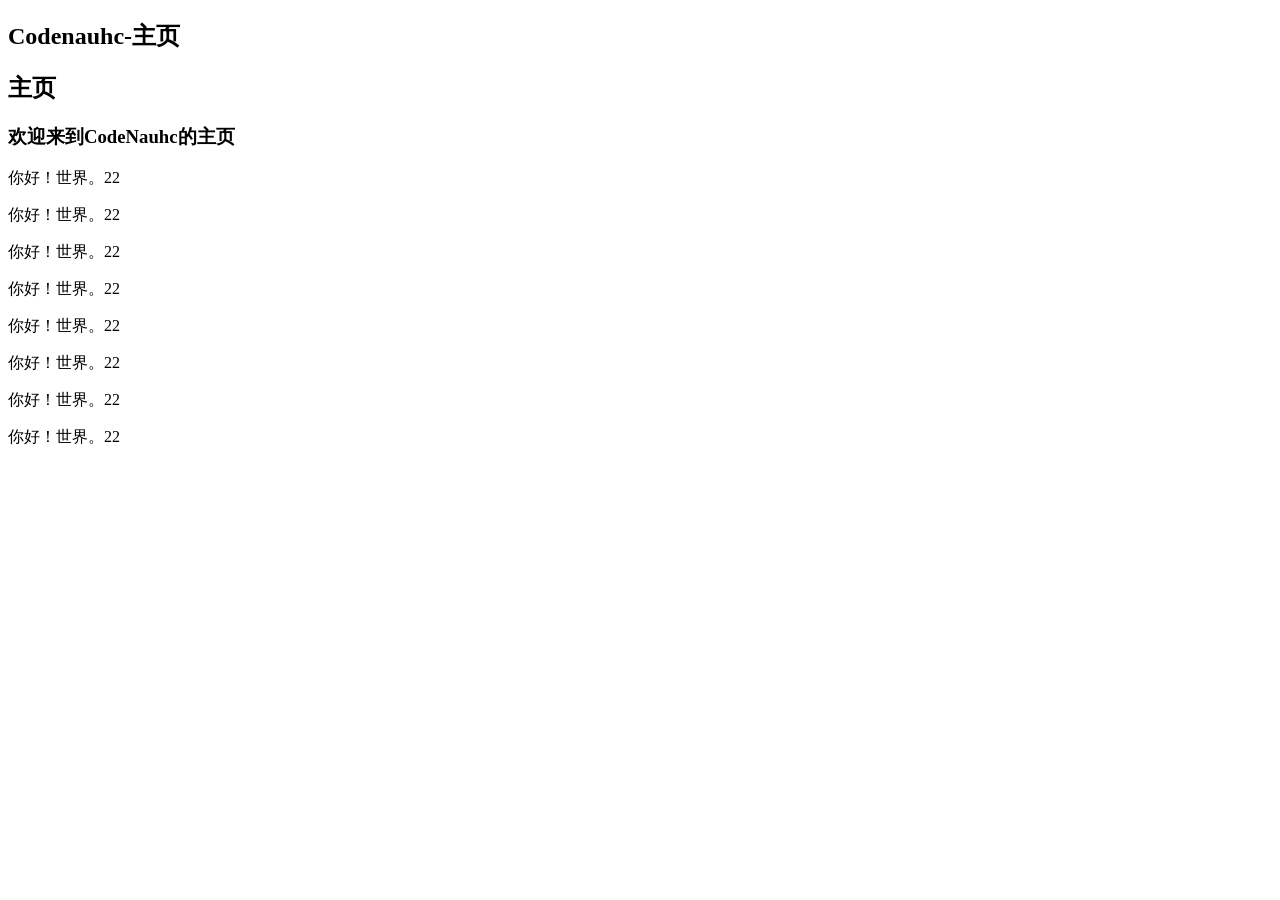
==== index.html @ 95b3d59d "mod" ====
<!DOCTYPE html>
<html lang="en-us">

<head>
    <meta charset="UTF-8">
    <title>Codenauhc-主页 by CodeNauhc</title>
    <meta name="viewport" content="width=device-width, initial-scale=1">
    <link rel="stylesheet" type="text/css" href="stylesheets/normalize.css" media="screen">
    <link href='https://fonts.googleapis.com/css?family=Open+Sans:400,700' rel='stylesheet' type='text/css'>
    <link rel="stylesheet" type="text/css" href="stylesheets/stylesheet.css" media="screen">
    <link rel="stylesheet" type="text/css" href="stylesheets/github-light.css" media="screen">
</head>

<body>
    <section class="page-header">
        <h1 class="project-name">Codenauhc-主页</h1>
        <h2 class="project-tagline">主页</h2>
    </section>

    <section class="main-content">
        <h3>
<a id="欢迎来到codenauhc的主页" class="anchor" href="#%E6%AC%A2%E8%BF%8E%E6%9D%A5%E5%88%B0codenauhc%E7%9A%84%E4%B8%BB%E9%A1%B5" aria-hidden="true"><span aria-hidden="true" class="octicon octicon-link"></span></a>欢迎来到CodeNauhc的主页</h3>

        <p>你好！世界。22</p>
        <p>你好！世界。22</p>
        <p>你好！世界。22</p>
        <p>你好！世界。22</p>
        <p>你好！世界。22</p>
        <p>你好！世界。22</p>
        <p>你好！世界。22</p>
        <p>你好！世界。22</p>

        <footer class="site-footer">

        </footer>

    </section>


</body>

</html>
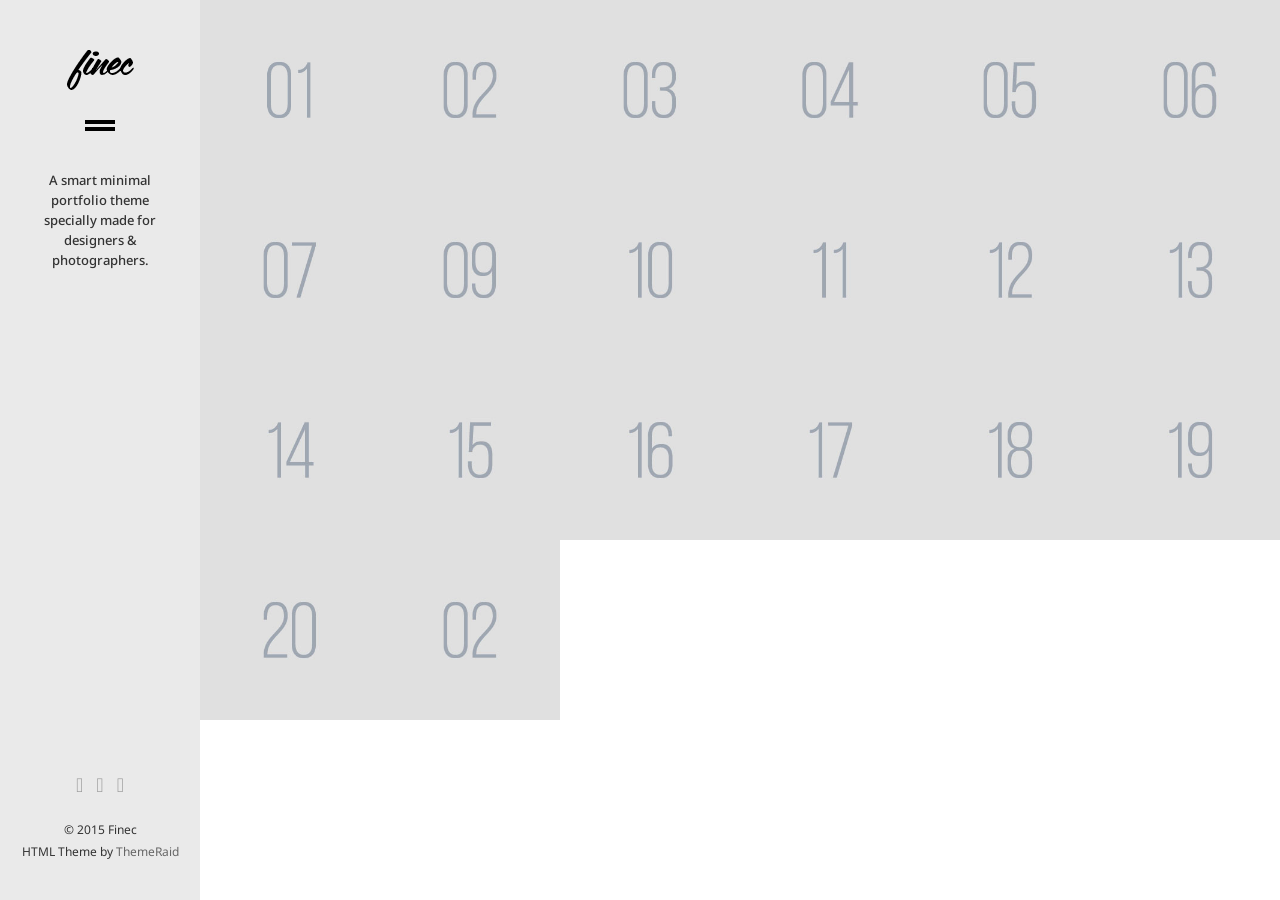
==== commit 48dce31b: "new stie" ====
--- a/index.html
+++ b/index.html
@@ -1,42 +1,293 @@
-<!DOCTYPE html>
-<html lang="en-us">
-
-<head>
-    <meta charset="UTF-8">
-    <title>Codenauhc-主页 by CodeNauhc</title>
-    <meta name="viewport" content="width=device-width, initial-scale=1">
-    <link rel="stylesheet" type="text/css" href="stylesheets/normalize.css" media="screen">
-    <link href='https://fonts.googleapis.com/css?family=Open+Sans:400,700' rel='stylesheet' type='text/css'>
-    <link rel="stylesheet" type="text/css" href="stylesheets/stylesheet.css" media="screen">
-    <link rel="stylesheet" type="text/css" href="stylesheets/github-light.css" media="screen">
-</head>
-
-<body>
-    <section class="page-header">
-        <h1 class="project-name">Codenauhc-主页</h1>
-        <h2 class="project-tagline">主页</h2>
-    </section>
-
-    <section class="main-content">
-        <h3>
-<a id="欢迎来到codenauhc的主页" class="anchor" href="#%E6%AC%A2%E8%BF%8E%E6%9D%A5%E5%88%B0codenauhc%E7%9A%84%E4%B8%BB%E9%A1%B5" aria-hidden="true"><span aria-hidden="true" class="octicon octicon-link"></span></a>欢迎来到CodeNauhc的主页</h3>
-
-        <p>你好！世界。22</p>
-        <p>你好！世界。22</p>
-        <p>你好！世界。22</p>
-        <p>你好！世界。22</p>
-        <p>你好！世界。22</p>
-        <p>你好！世界。22</p>
-        <p>你好！世界。22</p>
-        <p>你好！世界。22</p>
-
-        <footer class="site-footer">
-
-        </footer>
-
-    </section>
-
-
-</body>
-
-</html>
+﻿<!doctype html>
+
+
+
+<head>
+
+	<title>Finec - Responsive Portfolio Theme for Designers & Photographers</title>
+	<meta charset="utf-8">
+    <meta http-equiv="X-UA-Compatible" content="IE=edge" />
+	<meta name="keywords" content="" />
+	<meta name="description" content="" />
+    <link rel="shortcut icon" type="image/png" href="images/favicon.jpg"/>
+    
+    <!-- Favicon --> 
+	<link rel="shortcut icon" href="images/favicon.ico">
+    
+    <!-- this styles only adds some repairs on idevices  -->
+    <meta name="viewport" content="width=device-width, initial-scale=1.0">
+    
+    <!-- Latest compiled and minified CSS -->
+    <link rel="stylesheet" href="style.css">
+    
+</head>
+
+
+
+<body class="home">
+
+
+<!-- / Site Header -->
+<div class="site-header">
+
+	
+    <!-- / Site Logo -->
+	<div class="site-logo">
+    	<a href="">
+    		<img src="images/site-logo.png" />
+        </a>
+    </div>
+	<!-- \ Site Logo -->
+    
+	
+    <!-- / Site Menu -->
+    <div class="site-menu">
+    	<div class="icon"></div>
+        <div class="menu">
+            <ul>
+                <li><a href="index.html">Portfolio</a></li>
+                <li><a href="about.html">About</a></li>
+                <li><a href="portfolio-single.html">Portfolio Single</a></li>
+                <li><a href="blog.html">Blog / News</a></li>
+                <li><a href="blog-single.html">Blog Single</a></li>
+                <li><a href="contact.html">Contact</a></li>
+                <li><a href="shortcodes.html">Shortcodes</a></li>
+            </ul>
+        </div>
+    </div>
+	<!-- \ Site Menu -->
+    
+	
+    <!-- / Site Description -->
+    <h1>
+    A smart minimal portfolio theme specially made for designers & photographers.
+    </h1>
+	<!-- \ Site Description -->
+    
+    
+    <!-- / Site Footer -->
+    <div class="site-footer">
+        <div class="site-social">
+            <ul>
+                <li><i class="pe-so-dribbble pe-lg pe-va"></i></li>
+                <li><i class="pe-so-facebook pe-lg pe-va"></i></li>
+                <li><i class="pe-so-twitter pe-lg pe-va"></i></li>
+            </ul>
+        </div>
+    
+    	<p>© 2015 Finec</p>
+        <p>HTML Theme by <a href="http://themeraid.com">ThemeRaid</a></p>
+    </div>
+    <!-- \ Site Footer -->
+    
+</div>
+<!-- \ Site Header -->
+
+
+<!-- \ Site Main -->
+<div class="site-main">
+
+    <ul class="row grid cs-style-2">
+      <li class="col-md-2 post">
+		<figure>
+			<img src="images/uploads/01.jpg">
+			<figcaption>
+				<h3>Music</h3>
+				<span>Jacob Cummings</span>
+			</figcaption>
+		</figure>
+      </li>
+      <li class="col-md-2 post">
+		<figure>
+			<img src="images/uploads/02.jpg">
+			<figcaption>
+				<h3>Music</h3>
+				<span>Jacob Cummings</span>
+			</figcaption>
+		</figure>
+      </li>
+      <li class="col-md-2 post">
+		<figure>
+			<img src="images/uploads/03.jpg">
+			<figcaption>
+				<h3>Music</h3>
+				<span>Jacob Cummings</span>
+			</figcaption>
+		</figure>
+      </li>
+      <li class="col-md-2 post">
+		<figure>
+			<img src="images/uploads/04.jpg">
+			<figcaption>
+				<h3>Music</h3>
+				<span>Jacob Cummings</span>
+			</figcaption>
+		</figure>
+      </li>
+      <li class="col-md-2 post">
+		<figure>
+			<img src="images/uploads/05.jpg">
+			<figcaption>
+				<h3>Music</h3>
+				<span>Jacob Cummings</span>
+			</figcaption>
+		</figure>
+      </li>
+      <li class="col-md-2 post">
+		<figure>
+			<img src="images/uploads/06.jpg">
+			<figcaption>
+				<h3>Music</h3>
+				<span>Jacob Cummings</span>
+			</figcaption>
+		</figure>
+      </li>
+      <li class="col-md-2 post">
+		<figure>
+			<img src="images/uploads/07.jpg">
+			<figcaption>
+				<h3>Music</h3>
+				<span>Jacob Cummings</span>
+			</figcaption>
+		</figure>
+      </li>
+      <li class="col-md-2 post">
+		<figure>
+			<img src="images/uploads/09.jpg">
+			<figcaption>
+				<h3>Music</h3>
+				<span>Jacob Cummings</span>
+			</figcaption>
+		</figure>
+      </li>
+      <li class="col-md-2 post">
+		<figure>
+			<img src="images/uploads/10.jpg">
+			<figcaption>
+				<h3>Music</h3>
+				<span>Jacob Cummings</span>
+			</figcaption>
+		</figure>
+      </li>
+      <li class="col-md-2 post">
+		<figure>
+			<img src="images/uploads/11.jpg">
+			<figcaption>
+				<h3>Music</h3>
+				<span>Jacob Cummings</span>
+			</figcaption>
+		</figure>
+      </li>
+      <li class="col-md-2 post">
+		<figure>
+			<img src="images/uploads/12.jpg">
+			<figcaption>
+				<h3>Music</h3>
+				<span>Jacob Cummings</span>
+			</figcaption>
+		</figure>
+      </li>
+      <li class="col-md-2 post">
+		<figure>
+			<img src="images/uploads/13.jpg">
+			<figcaption>
+				<h3>Music</h3>
+				<span>Jacob Cummings</span>
+			</figcaption>
+		</figure>
+      </li>
+      <li class="col-md-2 post">
+		<figure>
+			<img src="images/uploads/14.jpg">
+			<figcaption>
+				<h3>Music</h3>
+				<span>Jacob Cummings</span>
+			</figcaption>
+		</figure>
+      </li>
+      <li class="col-md-2 post">
+		<figure>
+			<img src="images/uploads/15.jpg">
+			<figcaption>
+				<h3>Music</h3>
+				<span>Jacob Cummings</span>
+			</figcaption>
+		</figure>
+      </li>
+      <li class="col-md-2 post">
+		<figure>
+			<img src="images/uploads/16.jpg">
+			<figcaption>
+				<h3>Music</h3>
+				<span>Jacob Cummings</span>
+			</figcaption>
+		</figure>
+      </li>
+      <li class="col-md-2 post">
+		<figure>
+			<img src="images/uploads/17.jpg">
+			<figcaption>
+				<h3>Music</h3>
+				<span>Jacob Cummings</span>
+			</figcaption>
+		</figure>
+      </li>
+      <li class="col-md-2 post">
+		<figure>
+			<img src="images/uploads/18.jpg">
+			<figcaption>
+				<h3>Music</h3>
+				<span>Jacob Cummings</span>
+			</figcaption>
+		</figure>
+      </li>
+      <li class="col-md-2 post">
+		<figure>
+			<img src="images/uploads/19.jpg">
+			<figcaption>
+				<h3>Music</h3>
+				<span>Jacob Cummings</span>
+			</figcaption>
+		</figure>
+      </li>
+      <li class="col-md-2 post">
+		<figure>
+			<img src="images/uploads/20.jpg">
+			<figcaption>
+				<h3>Music</h3>
+				<span>Jacob Cummings</span>
+			</figcaption>
+		</figure>
+      </li>
+      <li class="col-md-2 post">
+		<figure>
+			<img src="images/uploads/02.jpg">
+			<figcaption>
+				<h3>Music</h3>
+				<span>Jacob Cummings</span>
+			</figcaption>
+		</figure>
+      </li>
+    </ul>
+</div>
+
+
+
+<!-- / JS Files  -->
+
+    <!-- jQuery -->
+    <script src="js/jQuery/jquery-2.1.1.js"></script>
+    
+    <!-- Theme Functions -->
+    <script src="js/functions.js"></script>
+    
+    <!-- Caption Effects Plugin -->
+    <script src="CaptionHoverEffects/js/modernizr.custom.js"></script>
+    <script src="CaptionHoverEffects/js/toucheffects.js"></script>
+    
+<!-- \ JS Files  -->
+
+
+
+</body>
+</html>
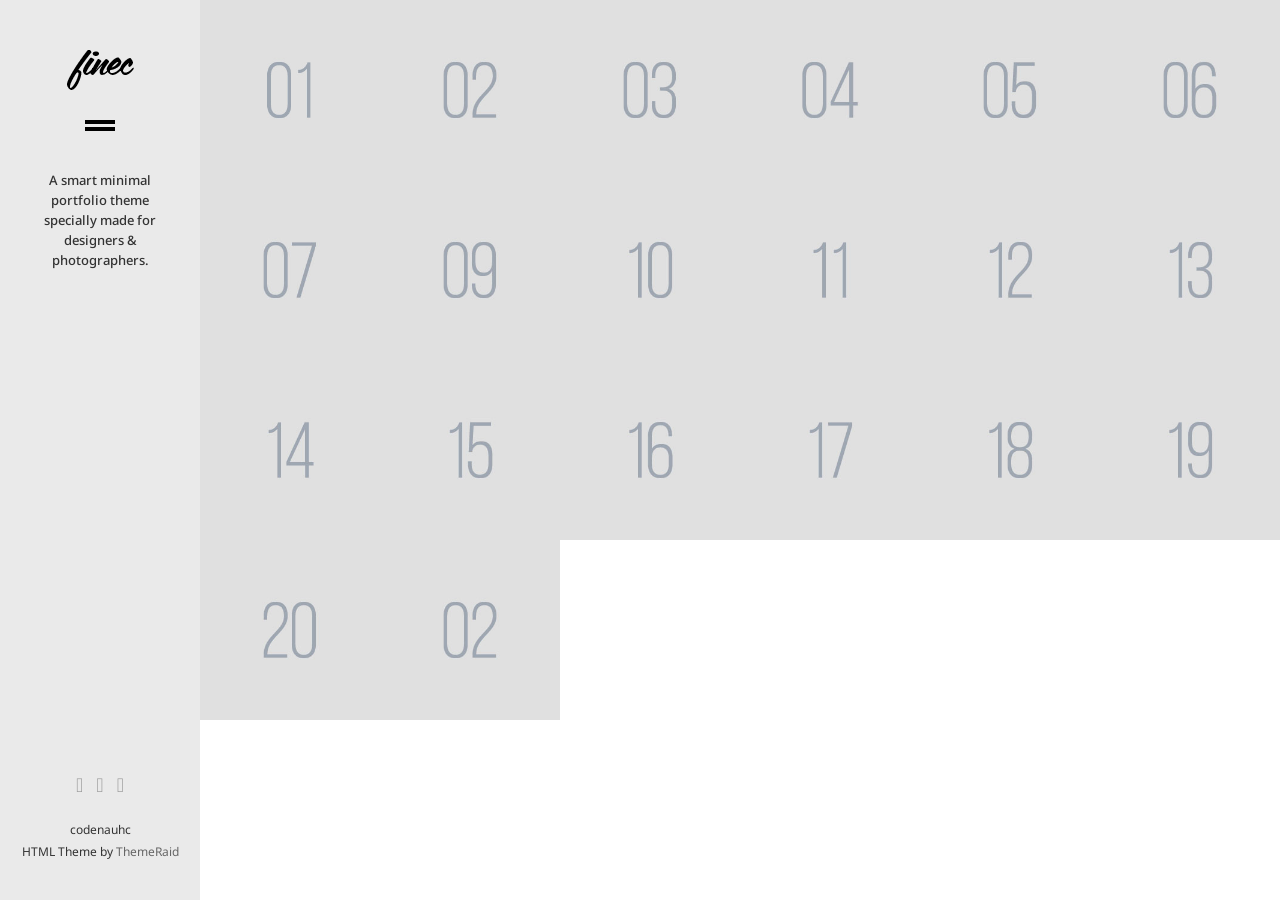
==== commit 21d0321c: "Update index.html" ====
--- a/index.html
+++ b/index.html
@@ -75,7 +75,7 @@
             </ul>
         </div>
     
-    	<p>© 2015 Finec</p>
+    	<p>codenauhc</p>
         <p>HTML Theme by <a href="http://themeraid.com">ThemeRaid</a></p>
     </div>
     <!-- \ Site Footer -->
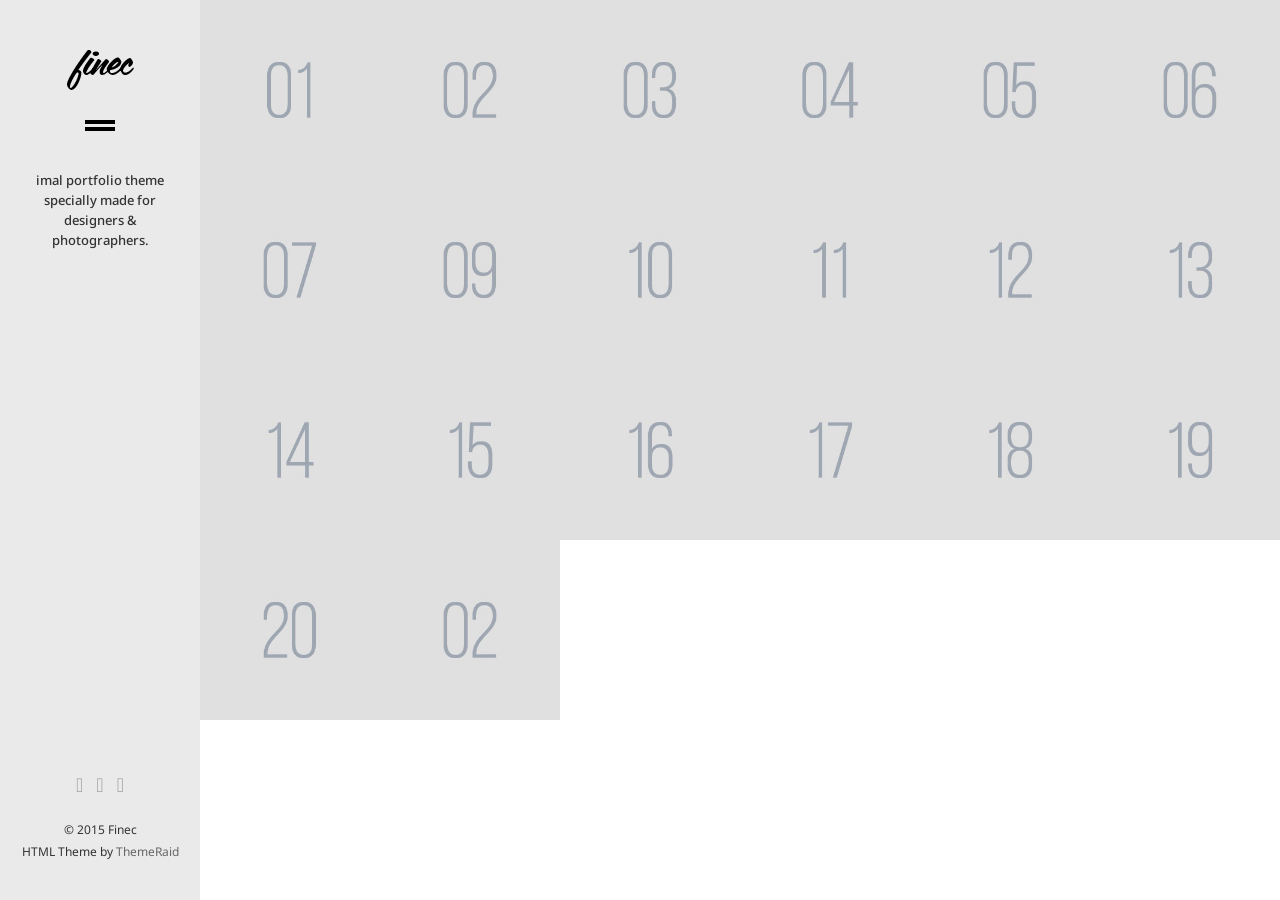
==== commit 6b7f8584: "mod idnex" ====
--- a/index.html
+++ b/index.html
@@ -60,7 +60,7 @@
 	
     <!-- / Site Description -->
     <h1>
-    A smart minimal portfolio theme specially made for designers & photographers.
+imal portfolio theme specially made for designers & photographers.
     </h1>
 	<!-- \ Site Description -->
     
@@ -75,7 +75,7 @@
             </ul>
         </div>
     
-    	<p>codenauhc</p>
+    	<p>© 2015 Finec</p>
         <p>HTML Theme by <a href="http://themeraid.com">ThemeRaid</a></p>
     </div>
     <!-- \ Site Footer -->
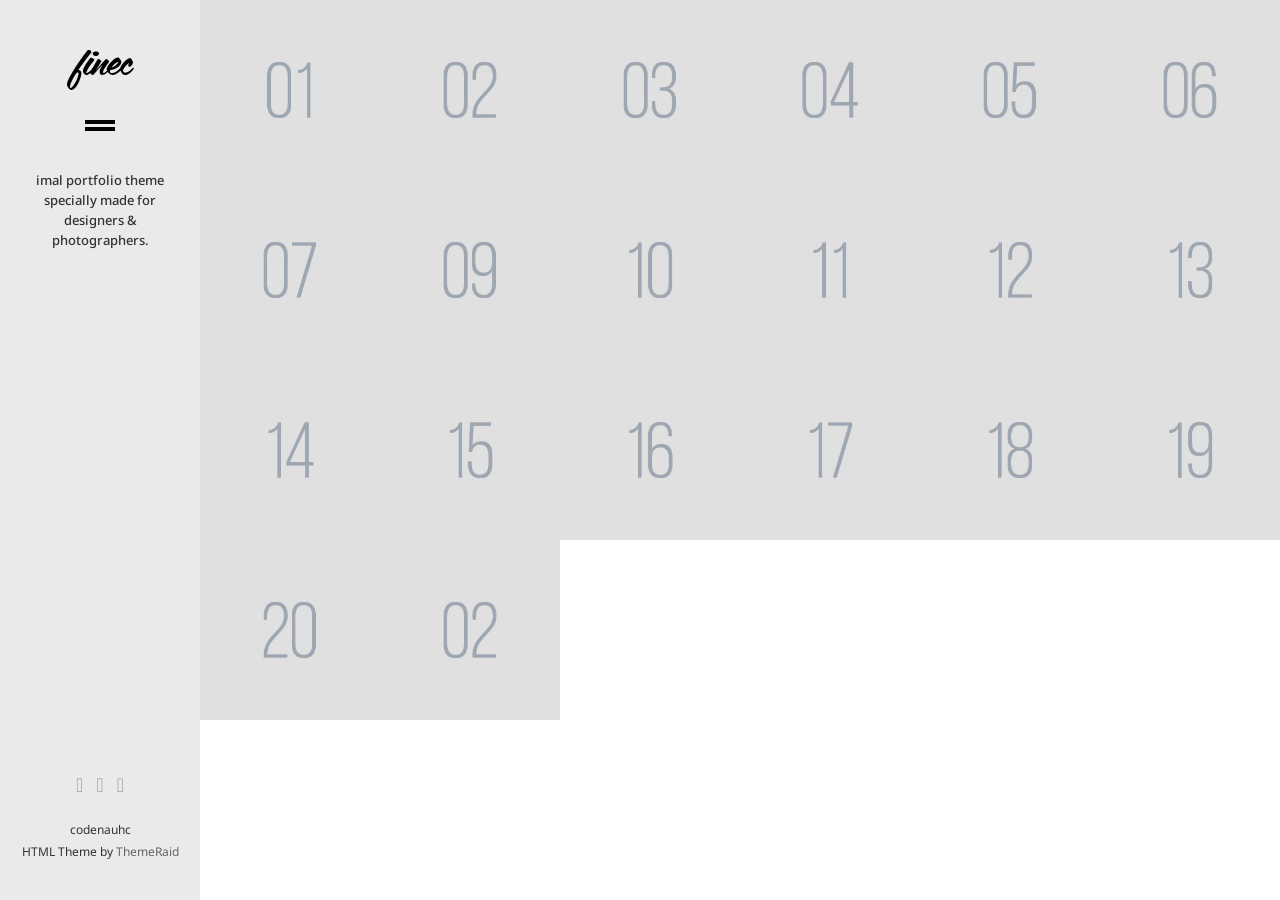
==== commit c42fcd5d: "Merge branch 'master' of https://github.com/CodeNauhc/codenauhc.github.io" ====
--- a/index.html
+++ b/index.html
@@ -75,7 +75,7 @@
             </ul>
         </div>
     
-    	<p>© 2015 Finec</p>
+    	<p>codenauhc</p>
         <p>HTML Theme by <a href="http://themeraid.com">ThemeRaid</a></p>
     </div>
     <!-- \ Site Footer -->
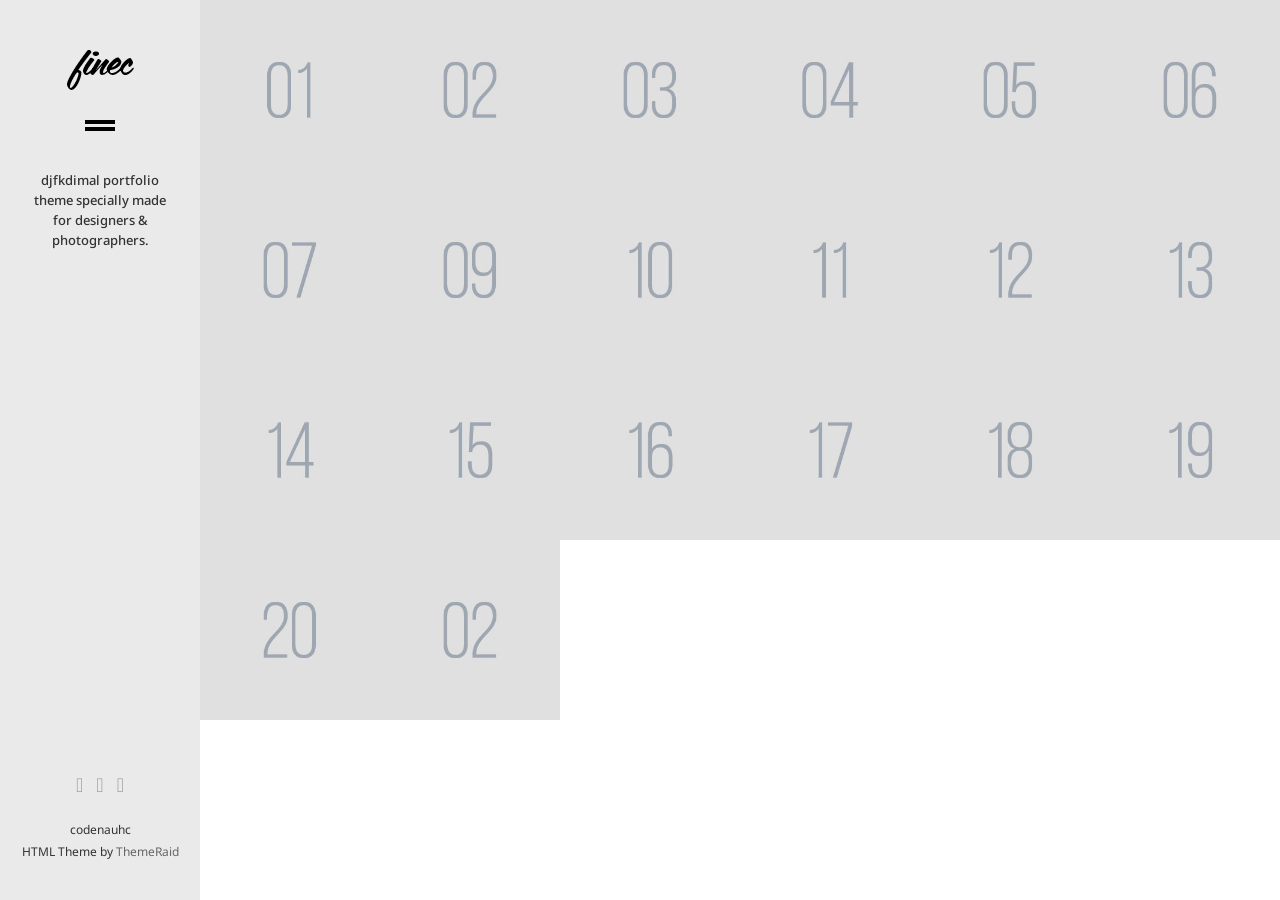
==== commit ea9aa1e9: "test dev" ====
--- a/index.html
+++ b/index.html
@@ -60,7 +60,7 @@
 	
     <!-- / Site Description -->
     <h1>
-imal portfolio theme specially made for designers & photographers.
+		djfkdimal portfolio theme specially made for designers & photographers.
     </h1>
 	<!-- \ Site Description -->
     
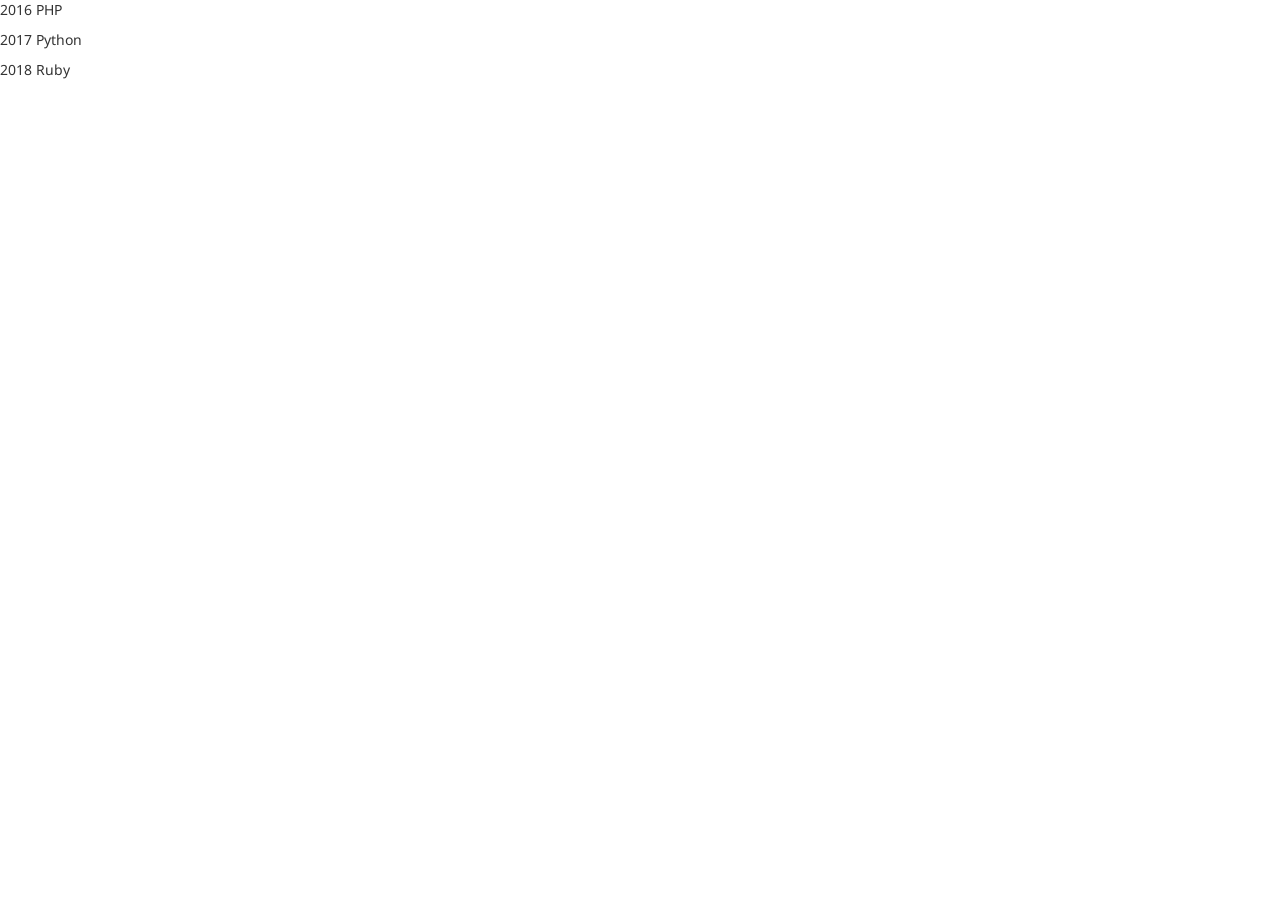
==== commit 79d6bd9e: "修改主页" ====
--- a/index.html
+++ b/index.html
@@ -26,252 +26,11 @@
 
 <body class="home">
 
+<p>2016 PHP</p>
 
-<!-- / Site Header -->
-<div class="site-header">
+<p>2017 Python</p>
 
-	
-    <!-- / Site Logo -->
-	<div class="site-logo">
-    	<a href="">
-    		<img src="images/site-logo.png" />
-        </a>
-    </div>
-	<!-- \ Site Logo -->
-    
-	
-    <!-- / Site Menu -->
-    <div class="site-menu">
-    	<div class="icon"></div>
-        <div class="menu">
-            <ul>
-                <li><a href="index.html">Portfolio</a></li>
-                <li><a href="about.html">About</a></li>
-                <li><a href="portfolio-single.html">Portfolio Single</a></li>
-                <li><a href="blog.html">Blog / News</a></li>
-                <li><a href="blog-single.html">Blog Single</a></li>
-                <li><a href="contact.html">Contact</a></li>
-                <li><a href="shortcodes.html">Shortcodes</a></li>
-            </ul>
-        </div>
-    </div>
-	<!-- \ Site Menu -->
-    
-	
-    <!-- / Site Description -->
-    <h1>
-		djfkdimal portfolio theme specially made for designers & photographers.
-    </h1>
-	<!-- \ Site Description -->
-    
-    
-    <!-- / Site Footer -->
-    <div class="site-footer">
-        <div class="site-social">
-            <ul>
-                <li><i class="pe-so-dribbble pe-lg pe-va"></i></li>
-                <li><i class="pe-so-facebook pe-lg pe-va"></i></li>
-                <li><i class="pe-so-twitter pe-lg pe-va"></i></li>
-            </ul>
-        </div>
-    
-    	<p>codenauhc</p>
-        <p>HTML Theme by <a href="http://themeraid.com">ThemeRaid</a></p>
-    </div>
-    <!-- \ Site Footer -->
-    
-</div>
-<!-- \ Site Header -->
-
-
-<!-- \ Site Main -->
-<div class="site-main">
-
-    <ul class="row grid cs-style-2">
-      <li class="col-md-2 post">
-		<figure>
-			<img src="images/uploads/01.jpg">
-			<figcaption>
-				<h3>Music</h3>
-				<span>Jacob Cummings</span>
-			</figcaption>
-		</figure>
-      </li>
-      <li class="col-md-2 post">
-		<figure>
-			<img src="images/uploads/02.jpg">
-			<figcaption>
-				<h3>Music</h3>
-				<span>Jacob Cummings</span>
-			</figcaption>
-		</figure>
-      </li>
-      <li class="col-md-2 post">
-		<figure>
-			<img src="images/uploads/03.jpg">
-			<figcaption>
-				<h3>Music</h3>
-				<span>Jacob Cummings</span>
-			</figcaption>
-		</figure>
-      </li>
-      <li class="col-md-2 post">
-		<figure>
-			<img src="images/uploads/04.jpg">
-			<figcaption>
-				<h3>Music</h3>
-				<span>Jacob Cummings</span>
-			</figcaption>
-		</figure>
-      </li>
-      <li class="col-md-2 post">
-		<figure>
-			<img src="images/uploads/05.jpg">
-			<figcaption>
-				<h3>Music</h3>
-				<span>Jacob Cummings</span>
-			</figcaption>
-		</figure>
-      </li>
-      <li class="col-md-2 post">
-		<figure>
-			<img src="images/uploads/06.jpg">
-			<figcaption>
-				<h3>Music</h3>
-				<span>Jacob Cummings</span>
-			</figcaption>
-		</figure>
-      </li>
-      <li class="col-md-2 post">
-		<figure>
-			<img src="images/uploads/07.jpg">
-			<figcaption>
-				<h3>Music</h3>
-				<span>Jacob Cummings</span>
-			</figcaption>
-		</figure>
-      </li>
-      <li class="col-md-2 post">
-		<figure>
-			<img src="images/uploads/09.jpg">
-			<figcaption>
-				<h3>Music</h3>
-				<span>Jacob Cummings</span>
-			</figcaption>
-		</figure>
-      </li>
-      <li class="col-md-2 post">
-		<figure>
-			<img src="images/uploads/10.jpg">
-			<figcaption>
-				<h3>Music</h3>
-				<span>Jacob Cummings</span>
-			</figcaption>
-		</figure>
-      </li>
-      <li class="col-md-2 post">
-		<figure>
-			<img src="images/uploads/11.jpg">
-			<figcaption>
-				<h3>Music</h3>
-				<span>Jacob Cummings</span>
-			</figcaption>
-		</figure>
-      </li>
-      <li class="col-md-2 post">
-		<figure>
-			<img src="images/uploads/12.jpg">
-			<figcaption>
-				<h3>Music</h3>
-				<span>Jacob Cummings</span>
-			</figcaption>
-		</figure>
-      </li>
-      <li class="col-md-2 post">
-		<figure>
-			<img src="images/uploads/13.jpg">
-			<figcaption>
-				<h3>Music</h3>
-				<span>Jacob Cummings</span>
-			</figcaption>
-		</figure>
-      </li>
-      <li class="col-md-2 post">
-		<figure>
-			<img src="images/uploads/14.jpg">
-			<figcaption>
-				<h3>Music</h3>
-				<span>Jacob Cummings</span>
-			</figcaption>
-		</figure>
-      </li>
-      <li class="col-md-2 post">
-		<figure>
-			<img src="images/uploads/15.jpg">
-			<figcaption>
-				<h3>Music</h3>
-				<span>Jacob Cummings</span>
-			</figcaption>
-		</figure>
-      </li>
-      <li class="col-md-2 post">
-		<figure>
-			<img src="images/uploads/16.jpg">
-			<figcaption>
-				<h3>Music</h3>
-				<span>Jacob Cummings</span>
-			</figcaption>
-		</figure>
-      </li>
-      <li class="col-md-2 post">
-		<figure>
-			<img src="images/uploads/17.jpg">
-			<figcaption>
-				<h3>Music</h3>
-				<span>Jacob Cummings</span>
-			</figcaption>
-		</figure>
-      </li>
-      <li class="col-md-2 post">
-		<figure>
-			<img src="images/uploads/18.jpg">
-			<figcaption>
-				<h3>Music</h3>
-				<span>Jacob Cummings</span>
-			</figcaption>
-		</figure>
-      </li>
-      <li class="col-md-2 post">
-		<figure>
-			<img src="images/uploads/19.jpg">
-			<figcaption>
-				<h3>Music</h3>
-				<span>Jacob Cummings</span>
-			</figcaption>
-		</figure>
-      </li>
-      <li class="col-md-2 post">
-		<figure>
-			<img src="images/uploads/20.jpg">
-			<figcaption>
-				<h3>Music</h3>
-				<span>Jacob Cummings</span>
-			</figcaption>
-		</figure>
-      </li>
-      <li class="col-md-2 post">
-		<figure>
-			<img src="images/uploads/02.jpg">
-			<figcaption>
-				<h3>Music</h3>
-				<span>Jacob Cummings</span>
-			</figcaption>
-		</figure>
-      </li>
-    </ul>
-</div>
-
-
+<p>2018 Ruby</p>
 
 <!-- / JS Files  -->
 
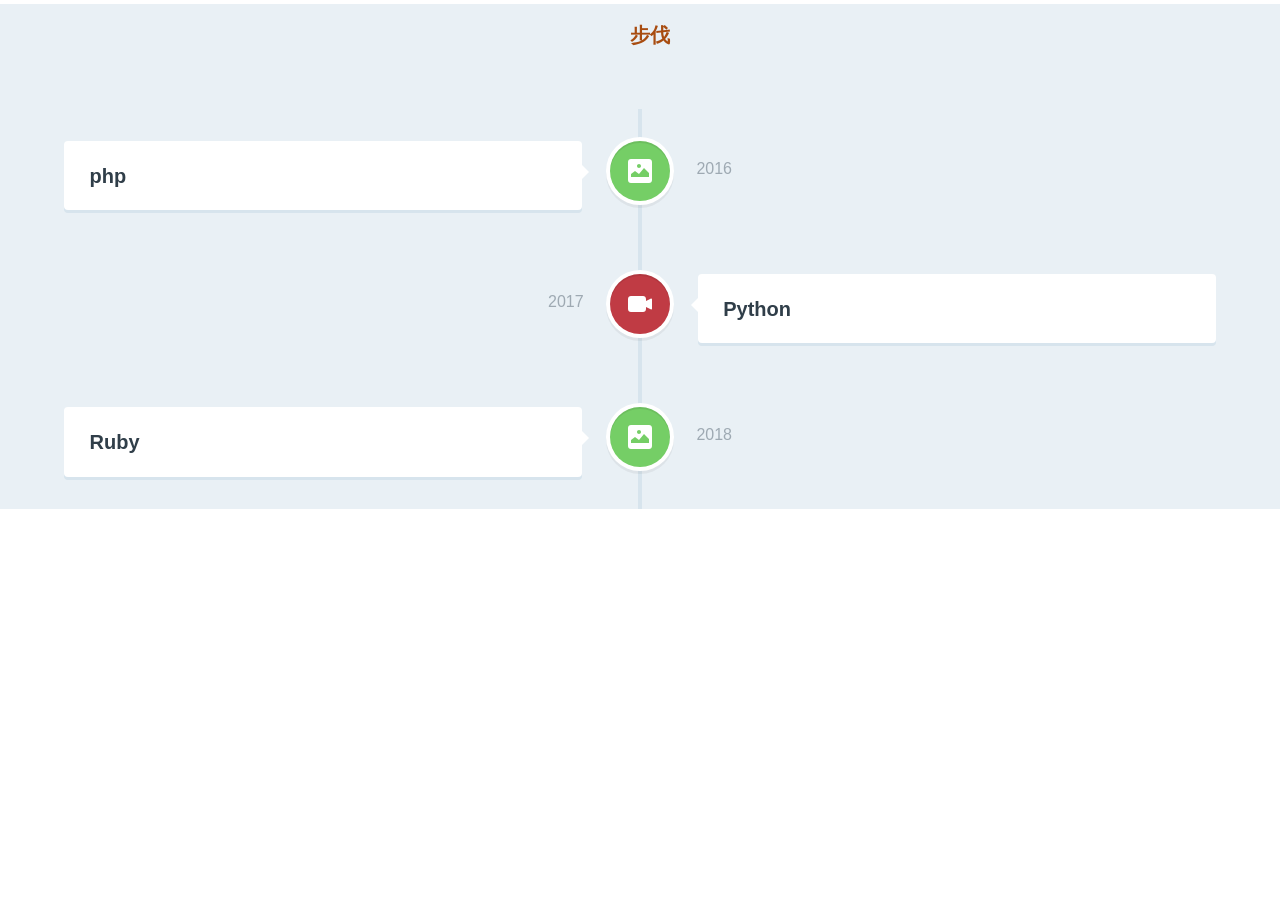
==== commit ceb3b72e: "重新修改首页" ====
--- a/index.html
+++ b/index.html
@@ -1,52 +1,57 @@
-﻿<!doctype html>
+<!DOCTYPE HTML>
+<html>
+<head>
+<meta charset="utf-8">
+<meta name="viewport" content="width=device-width, initial-scale=1.0">
+<title>codenahuc 个人主页</title>
+<link rel="stylesheet" href="style.css" />
+<style type="text/css">
+h2.top_title{border-bottom:none;background:none;text-align:center;line-height:32px; font-size:20px}
+h2.top_title span{font-size:12px; color:#666;font-weight:500}
+</style>
+</head>
+
+<body>
+
+<h2 class="top_title">步伐</h2>
+
+<section id="cd-timeline" class="cd-container">
+	<div class="cd-timeline-block">
+		<div class="cd-timeline-img cd-picture">
+			<img src="img/cd-icon-picture.svg" alt="Picture">
+		</div>
+
+		<div class="cd-timeline-content">
+			<h2>php</h2>
+			<!--<p></p>-->
+			<span class="cd-date">2016</span>
+		</div>
+	</div>
+	<div class="cd-timeline-block">
+		<div class="cd-timeline-img cd-movie">
+			<img src="img/cd-icon-movie.svg" alt="Movie">
+		</div>
+
+		<div class="cd-timeline-content">
+			<h2>Python</h2>
+			<span class="cd-date">2017</span>
+		</div>
+	</div>
+	<div class="cd-timeline-block">
+		<div class="cd-timeline-img cd-picture">
+			<img src="img/cd-icon-picture.svg" alt="Picture">
+		</div>
+
+		<div class="cd-timeline-content">
+			<h2>Ruby</h2>
+			<span class="cd-date">2018</span>
+		</div>
+	</div>
 
 
 
-<head>
-
-	<title>Finec - Responsive Portfolio Theme for Designers & Photographers</title>
-	<meta charset="utf-8">
-    <meta http-equiv="X-UA-Compatible" content="IE=edge" />
-	<meta name="keywords" content="" />
-	<meta name="description" content="" />
-    <link rel="shortcut icon" type="image/png" href="images/favicon.jpg"/>
-    
-    <!-- Favicon --> 
-	<link rel="shortcut icon" href="images/favicon.ico">
-    
-    <!-- this styles only adds some repairs on idevices  -->
-    <meta name="viewport" content="width=device-width, initial-scale=1.0">
-    
-    <!-- Latest compiled and minified CSS -->
-    <link rel="stylesheet" href="style.css">
-    
-</head>
-
-
-
-<body class="home">
-
-<p>2016 PHP</p>
-
-<p>2017 Python</p>
-
-<p>2018 Ruby</p>
-
-<!-- / JS Files  -->
-
-    <!-- jQuery -->
-    <script src="js/jQuery/jquery-2.1.1.js"></script>
-    
-    <!-- Theme Functions -->
-    <script src="js/functions.js"></script>
-    
-    <!-- Caption Effects Plugin -->
-    <script src="CaptionHoverEffects/js/modernizr.custom.js"></script>
-    <script src="CaptionHoverEffects/js/toucheffects.js"></script>
-    
-<!-- \ JS Files  -->
-
+</section>
 
 
 </body>
-</html>
+</html>
--- a/style.css
+++ b/style.css
@@ -0,0 +1,325 @@
+@charset "utf-8";
+/* CSS Document */
+html,body,div,span,h1,h2,h3,h4,h5,h6,p,pre,a,code,em,img,small,strong,sub,sup,u,i,center,dl,dt,dd,ol,ul,li,fieldset,form,label{margin:0;padding:0;border:0;outline:0;font-size:100%;vertical-align:baseline;background:transparent}
+a{color:#007bc4/*#424242*/; text-decoration:none;outline: none;}
+a:hover{text-decoration:underline}
+a:focus {outline:none; -moz-outline:none;}
+ol,ul{list-style:none}
+table{border-collapse:collapse;border-spacing:0}
+html{background:url(../images/bg.png)}
+body{height:100%; font:14px/18px "Microsoft Yahei", Tahoma, Helvetica, Arial, Verdana, "\5b8b\4f53", sans-serif; color:#51555C; background: url(../images/body_bg.gif) repeat-x}
+img{border:none}
+
+
+#header{width:980px; height:90px; margin:0px auto; position:relative;}
+#logo{width:240px; height:90px; background:url(../images/logo_demo.gif) no-repeat}
+#logo h1{text-indent:-999em}
+#logo h1 a{display:block; width:240px; height:90px}
+
+
+#main{width:980px; min-height:600px; margin:30px auto 0 auto; border:1px solid #d3d3d3; background:#fff; -moz-border-radius:5px;-khtml-border-radius: 5px;-webkit-border-radius: 5px; border-radius:5px;}
+h2.top_title{margin:4px 20px; padding-top:15px; padding-left:20px; padding-bottom:10px; border-bottom:1px solid #d3d3d3; font-size:18px; color:#a84c10; background:url(../images/arrL.gif) no-repeat 2px 16px}
+
+#footer{height:60px;}
+#footer p{ padding:10px 2px; line-height:24px; text-align:center}
+#footer p a:hover{color:#51555C}
+#stat{display:none}
+
+.google_ad{width:728px; height:90px; margin:50px auto}
+.ad_76090,.ad_demo{width:760px; height:90px; margin:40px auto}
+.demo_topad{position:absolute; top:15px; right:0px; width:472px; height:60px;}
+
+
+@media screen and (min-width: 320px) and (max-width : 480px) {
+ html{-webkit-text-size-adjust: none;}
+ #header{width:100%}
+ #main{width:100%; margin:10px auto;  -moz-border-radius:0px;-khtml-border-radius: 0px;-webkit-border-radius: 0px; border-radius:0px;}
+ .demo_topad{display:none}
+ .google_ad{width:100%; margin:40px auto; text-align:center}
+.ad_76090,.ad_demo{width:100%; height:auto; margin:40px auto;text-align:center}
+.demo{width:98%; margin:10px auto}
+}
+
+
+/* -------------------------------- 
+
+Primary style
+
+-------------------------------- */
+html * {
+  -webkit-font-smoothing: antialiased;
+  -moz-osx-font-smoothing: grayscale;
+}
+
+*, *:after, *:before {
+  -webkit-box-sizing: border-box;
+  -moz-box-sizing: border-box;
+  box-sizing: border-box;
+}
+
+body {
+  font-size: 100%;
+  color: #7f8c97;
+  background-color: #e9f0f5;
+}
+
+
+
+img {
+  max-width: 100%;
+}
+
+/* -------------------------------- 
+
+Modules - reusable parts of our design
+
+-------------------------------- */
+.cd-container {
+  /* this class is used to give a max-width to the element it is applied to, and center it horizontally when it reaches that max-width */
+  width: 90%;
+  max-width: 1170px;
+  margin: 0 auto;
+}
+.cd-container::after {
+  /* clearfix */
+  content: '';
+  display: table;
+  clear: both;
+}
+
+/* -------------------------------- 
+
+Main components 
+
+-------------------------------- */
+
+#cd-timeline {
+  position: relative;
+  padding: 2em 0;
+  margin-top: 2em;
+  margin-bottom: 2em;
+}
+#cd-timeline::before {
+  /* this is the vertical line */
+  content: '';
+  position: absolute;
+  top: 0;
+  left: 18px;
+  height: 100%;
+  width: 4px;
+  background: #d7e4ed;
+}
+@media only screen and (min-width: 1170px) {
+  #cd-timeline {
+    margin-top: 3em;
+    margin-bottom: 3em;
+  }
+  #cd-timeline::before {
+    left: 50%;
+    margin-left: -2px;
+  }
+}
+
+.cd-timeline-block {
+  position: relative;
+  margin: 2em 0;
+}
+.cd-timeline-block:after {
+  content: "";
+  display: table;
+  clear: both;
+}
+.cd-timeline-block:first-child {
+  margin-top: 0;
+}
+.cd-timeline-block:last-child {
+  margin-bottom: 0;
+}
+@media only screen and (min-width: 1170px) {
+  .cd-timeline-block {
+    margin: 4em 0;
+  }
+  .cd-timeline-block:first-child {
+    margin-top: 0;
+  }
+  .cd-timeline-block:last-child {
+    margin-bottom: 0;
+  }
+}
+
+.cd-timeline-img {
+  position: absolute;
+  top: 0;
+  left: 0;
+  width: 40px;
+  height: 40px;
+  border-radius: 50%;
+  box-shadow: 0 0 0 4px white, inset 0 2px 0 rgba(0, 0, 0, 0.08), 0 3px 0 4px rgba(0, 0, 0, 0.05);
+}
+.cd-timeline-img img {
+  display: block;
+  width: 24px;
+  height: 24px;
+  position: relative;
+  left: 50%;
+  top: 50%;
+  margin-left: -12px;
+  margin-top: -12px;
+}
+.cd-timeline-img.cd-picture {
+  background: #75ce66;
+}
+.cd-timeline-img.cd-movie {
+  background: #c03b44;
+}
+.cd-timeline-img.cd-location {
+  background: #f0ca45;
+}
+@media only screen and (min-width: 1170px) {
+  .cd-timeline-img {
+    width: 60px;
+    height: 60px;
+    left: 50%;
+    margin-left: -30px;
+    /* Force Hardware Acceleration in WebKit */
+    -webkit-transform: translateZ(0);
+    -webkit-backface-visibility: hidden;
+  }
+  .cssanimations .cd-timeline-img.is-hidden {
+    visibility: hidden;
+  }
+  .cssanimations .cd-timeline-img.bounce-in {
+    visibility: visible;
+    -webkit-animation: cd-bounce-1 0.6s;
+    -moz-animation: cd-bounce-1 0.6s;
+    animation: cd-bounce-1 0.6s;
+  }
+}
+
+.cd-timeline-content {
+  position: relative;
+  margin-left: 60px;
+  background: white;
+  border-radius: 0.25em;
+  padding: 1em;
+  box-shadow: 0 3px 0 #d7e4ed;
+}
+.cd-timeline-content:after {
+  content: "";
+  display: table;
+  clear: both;
+}
+.cd-timeline-content h2 {
+  color: #303e49;
+}
+.cd-timeline-content p, .cd-timeline-content .cd-read-more, .cd-timeline-content .cd-date {
+  font-size: 13px;
+  font-size: 0.8125rem;
+}
+.cd-timeline-content .cd-read-more, .cd-timeline-content .cd-date {
+  display: inline-block;
+}
+.cd-timeline-content p {
+  margin: 1em 0;
+  line-height: 1.6;
+}
+.cd-timeline-content .cd-read-more {
+  float: right;
+  padding: .8em 1em;
+  background: #acb7c0;
+  color: white;
+  border-radius: 0.25em;
+}
+.no-touch .cd-timeline-content .cd-read-more:hover {
+  background-color: #bac4cb;  
+}
+a.cd-read-more:hover{text-decoration:none; background-color: #424242;  }
+.cd-timeline-content .cd-date {
+  float: left;
+  padding: .8em 0;
+  opacity: .7;
+}
+.cd-timeline-content::before {
+  content: '';
+  position: absolute;
+  top: 16px;
+  right: 100%;
+  height: 0;
+  width: 0;
+  border: 7px solid transparent;
+  border-right: 7px solid white;
+}
+@media only screen and (min-width: 768px) {
+  .cd-timeline-content h2 {
+    font-size: 20px;
+    font-size: 1.25rem;
+  }
+  .cd-timeline-content p {
+    font-size: 16px;
+    font-size: 1rem;
+  }
+  .cd-timeline-content .cd-read-more, .cd-timeline-content .cd-date {
+    font-size: 14px;
+    font-size: 0.875rem;
+  }
+}
+@media only screen and (min-width: 1170px) {
+  .cd-timeline-content {
+    margin-left: 0;
+    padding: 1.6em;
+    width: 45%;
+  }
+  .cd-timeline-content::before {
+    top: 24px;
+    left: 100%;
+    border-color: transparent;
+    border-left-color: white;
+  }
+  .cd-timeline-content .cd-read-more {
+    float: left;
+  }
+  .cd-timeline-content .cd-date {
+    position: absolute;
+    width: 100%;
+    left: 122%;
+    top: 6px;
+    font-size: 16px;
+    font-size: 1rem;
+  }
+  .cd-timeline-block:nth-child(even) .cd-timeline-content {
+    float: right;
+  }
+  .cd-timeline-block:nth-child(even) .cd-timeline-content::before {
+    top: 24px;
+    left: auto;
+    right: 100%;
+    border-color: transparent;
+    border-right-color: white;
+  }
+  .cd-timeline-block:nth-child(even) .cd-timeline-content .cd-read-more {
+    float: right;
+  }
+  .cd-timeline-block:nth-child(even) .cd-timeline-content .cd-date {
+    left: auto;
+    right: 122%;
+    text-align: right;
+  }
+  .cssanimations .cd-timeline-content.is-hidden {
+    visibility: hidden;
+  }
+  .cssanimations .cd-timeline-content.bounce-in {
+    visibility: visible;
+    -webkit-animation: cd-bounce-2 0.6s;
+    -moz-animation: cd-bounce-2 0.6s;
+    animation: cd-bounce-2 0.6s;
+  }
+}
+
+@media only screen and (min-width: 1170px) {
+  /* inverse bounce effect on even content blocks */
+  .cssanimations .cd-timeline-block:nth-child(even) .cd-timeline-content.bounce-in {
+    -webkit-animation: cd-bounce-2-inverse 0.6s;
+    -moz-animation: cd-bounce-2-inverse 0.6s;
+    animation: cd-bounce-2-inverse 0.6s;
+  }
+}
